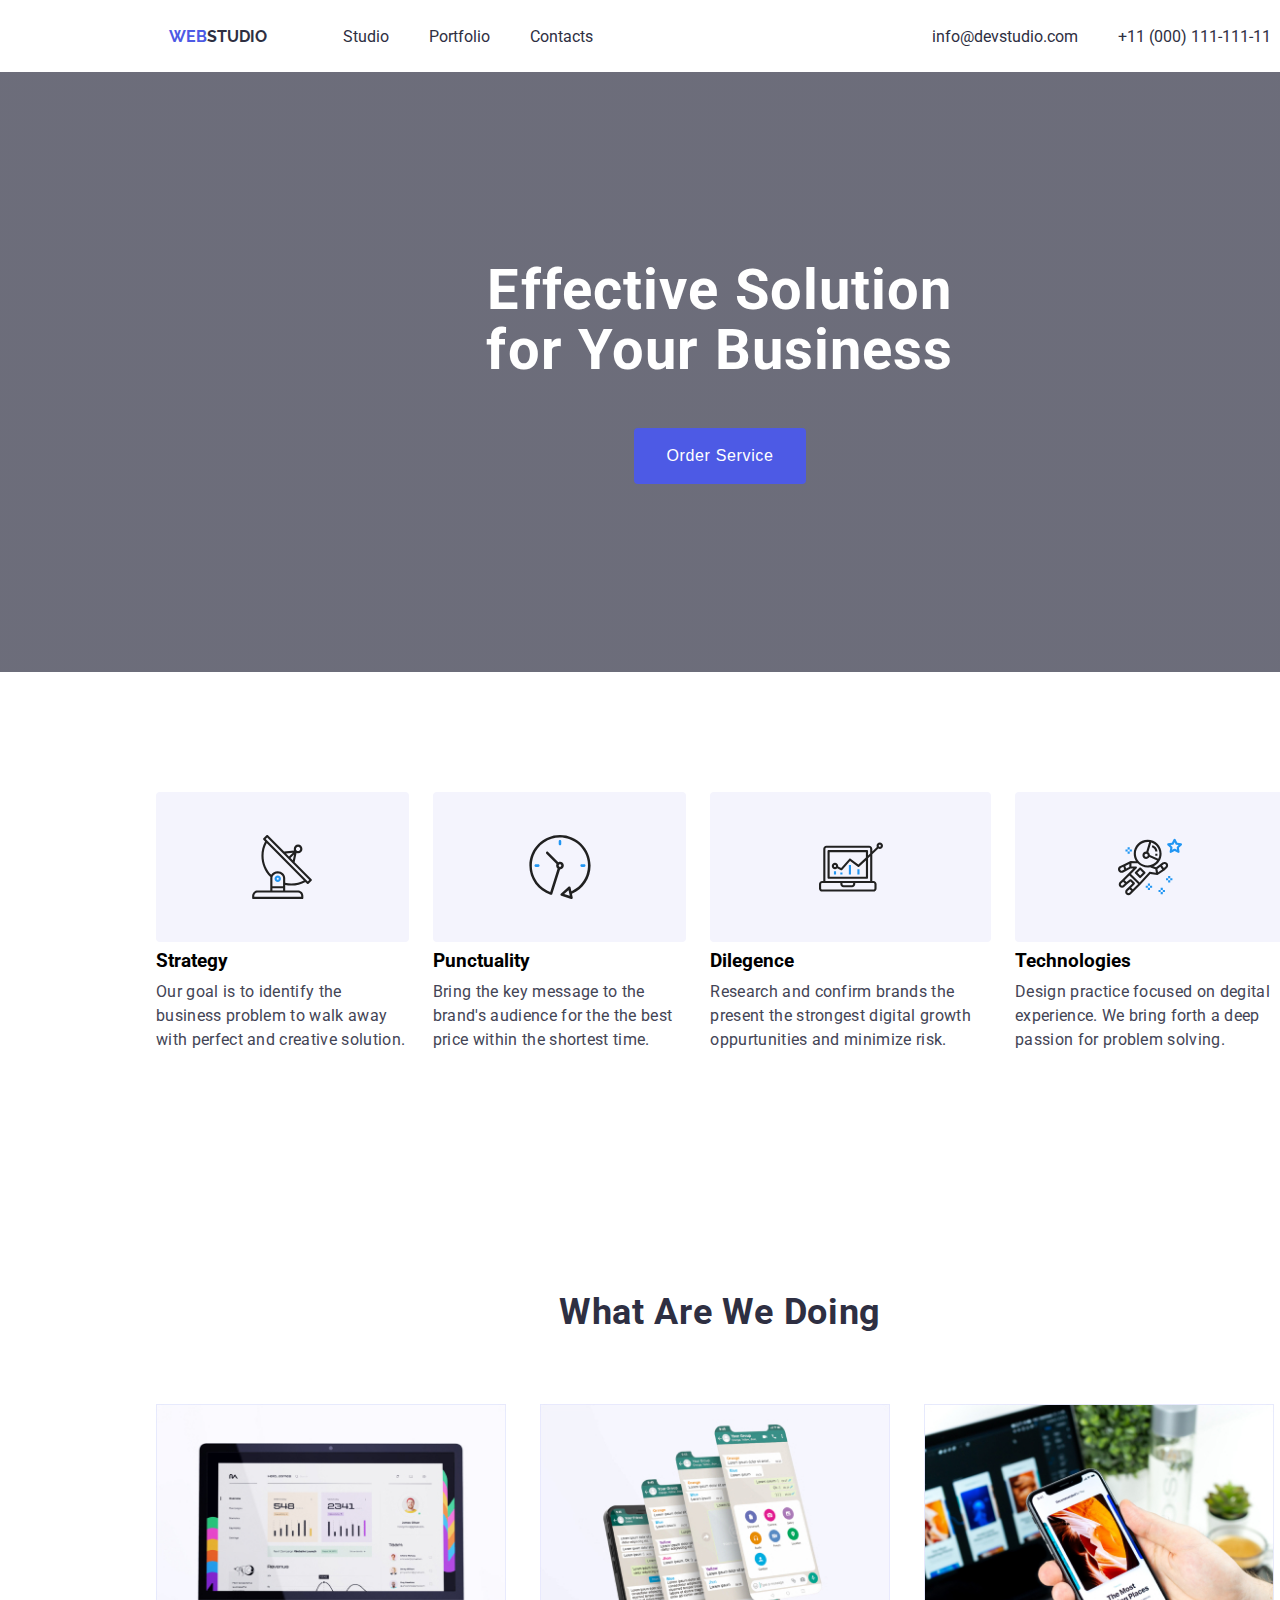
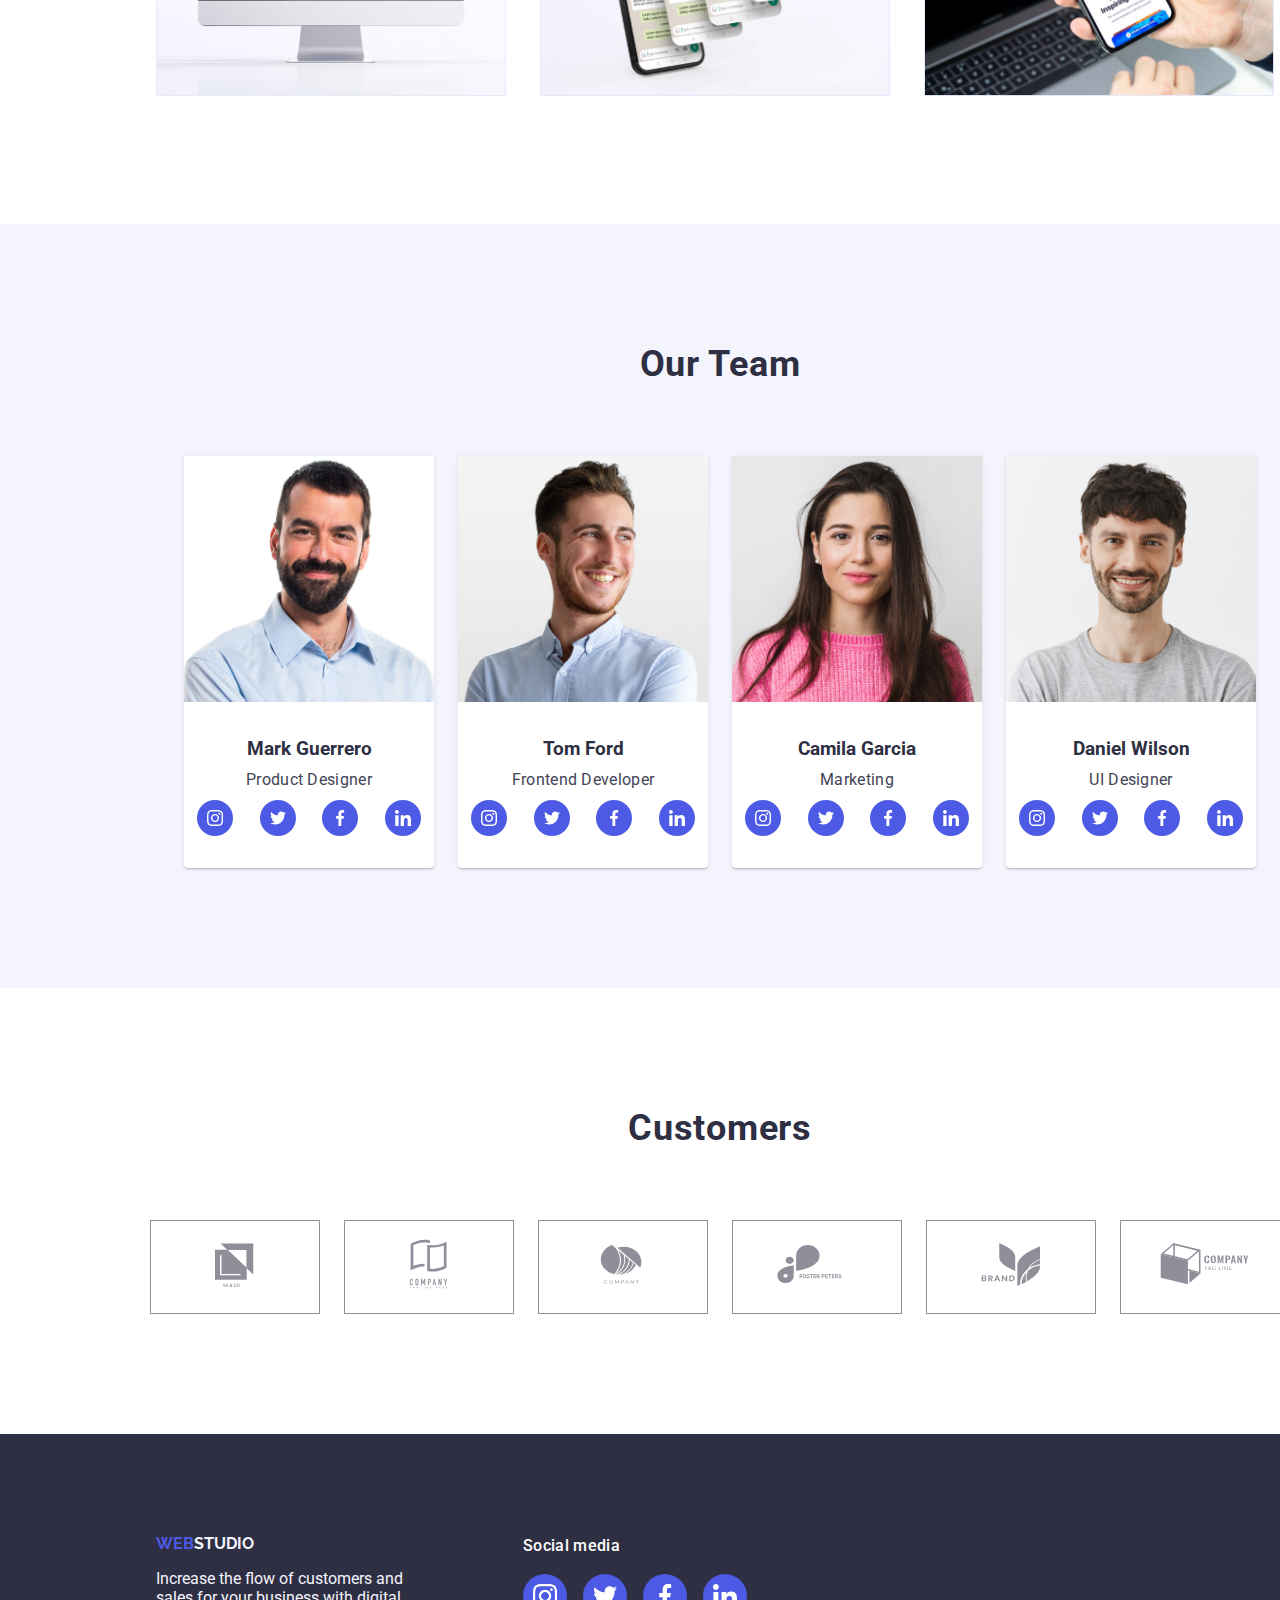
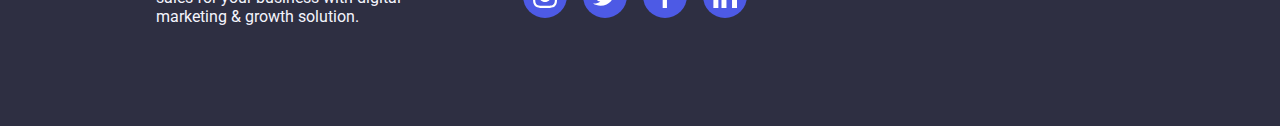
==== index.html @ d41b9c74 "Initial commit" ====
<!DOCTYPE html>
<html lang="en">
  <head>
    <meta charset="UTF-8" />
    <meta name="viewport" content="width=device-width, initial-scale=1.0" />
    <title>Homework#4</title>
    <link rel="preconnect" href="https://fonts.googleapis.com" />
    <link rel="preconnect" href="https://fonts.gstatic.com" crossorigin />
    <link
      href="https://fonts.googleapis.com/css2?family=Montserrat:wght@400;700&family=Roboto:wght@400;500;700;900&display=swap"
      rel="stylesheet"
    />
    <link rel="preconnect" href="https://fonts.googleapis.com" />
    <link rel="preconnect" href="https://fonts.gstatic.com" crossorigin />
    <link
      href="https://fonts.googleapis.com/css2?family=Montserrat:wght@400;700&family=Raleway:wght@800&family=Roboto:wght@400;500;700;900&display=swap"
      rel="stylesheet"
    />
    <link rel="stylesheet" href="./css/styles.css" />
  </head>
  <body>
    <!-- HEADER -->
    <header class="header container d-flex">
      <div class="d-flex">
        <a class="header-logo link" href="webstudio" alt="logo">
          <h4><span>WEB</span>STUDIO</h4>
        </a>
        <nav class="header-nav">
          <ul class="header-list list">
            <li>
              <a class="header-link link" href="./index.html">Studio</a>
            </li>
            <li>
              <a class="header-link link" href="./portfolio.html">Portfolio</a>
            </li>
            <li>
              <a class="header-link link" href="contacts">Contacts</a>
            </li>
          </ul>
        </nav>
      </div>
      <ul class="header-contact list">
        <li>
          <a class="link contacts" href="mailto:info@devstudio.com"
            >info@devstudio.com</a
          >
        </li>
        <li>
          <a class="link cotacts" href="tel:+11(000)111-111-11"
            >+11 (000) 111-111-11</a
          >
        </li>
      </ul>
    </header>
    <!-- MAIN -->
    <main>
      <section class="hero hero-bg">
        <h1 class="hero-txt">
          Effective Solution <br />
          for Your Business
        </h1>
        <button class="hero-btn" type="button">Order Service</button>
      </section>
      <section class="benefit-list section container d-flex">
        <ul class="list">
          <li class="benefit-item">
            <div class="benefit-list-icon">
              <svg width="64" hieght="64">
                <use href="./images/icons.svg#antenna-1"></use>
              </svg>
            </div>
            <h3>Strategy</h3>
            <p class="p-text">
              Our goal is to identify the business problem to walk away with
              perfect and creative solution.
            </p>
          </li>
          <li class="benefit-item">
            <div class="benefit-list-icon">
              <svg width="64" hieght="64">
                <use href="./images/icons.svg#clock-1"></use>
              </svg>
            </div>
            <h3>Punctuality</h3>
            <p class="p-text">
              Bring the key message to the brand's audience for the the best
              price within the shortest time.
            </p>
          </li>
          <li class="benefit-item">
            <div class="benefit-list-icon">
              <svg width="64" hieght="64">
                <use href="./images/icons.svg#diagram-1"></use>
              </svg>
            </div>
            <h3>Dilegence</h3>
            <p class="p-text">
              Research and confirm brands the present the strongest digital
              growth oppurtunities and minimize risk.
            </p>
          </li>
          <li class="benefit-item">
            <div class="benefit-list-icon">
              <svg width="64" hieght="64">
                <use href="./images/icons.svg#astronaut-1"></use>
              </svg>
            </div>
            <h3>Technologies</h3>
            <p class="p-text">
              Design practice focused on degital experience. We bring forth a
              deep passion for problem solving.
            </p>
          </li>
        </ul>
      </section>

      <section class="wedo section container">
        <h2 class="section-title">What Are We Doing</h2>
        <ul class="list">
          <li class="wedo-item">
            <img
              src="./images/img1_Rectangle.jpg"
              alt="Desktop Monitoring"
              width="350"
            />
          </li>
          <li class="wedo-item">
            <img
              src="./images/img2_Rectangle.jpg"
              alt="Mobile Monitoring"
              width="350"
            />
          </li>
          <li class="wedo-item">
            <img
              src="./images/img3_Rectangle.jpg"
              alt="Mobile and Desktop Monitoring"
              width="350"
            />
          </li>
        </ul>
      </section>

      <section class="team section container">
        <h2 class="section-title">Our Team</h2>
        <ul class="list">
          <li class="team-item">
            <img
              class="team-image"
              src="./images/img1_Tcard.jpg"
              alt="Photo of Product Designer"
              width="250"
            />
            <div class="team-caption">
              <h3 class="team-name">Mark Guerrero</h3>
              <p class="p-text">Product Designer</p>
              <div class="team-socials">
                <a class="team-socials-icon">
                  <svg width="16" height="16">
                    <use href="./images/icons.svg#instagram-2"></use>
                  </svg>
                </a>
                <a class="team-socials-icon">
                  <svg width="16" height="16">
                    <use href="./images/icons.svg#twitter-1"></use>
                  </svg>
                </a>
                <a class="team-socials-icon">
                  <svg width="16" height="16">
                    <use href="./images/icons.svg#facebook-1"></use>
                  </svg>
                </a>
                <a class="team-socials-icon">
                  <svg width="16" height="16">
                    <use href="./images/icons.svg#linkedin-1"></use>
                  </svg>
                </a>
              </div>
            </div>
          </li>
          <li class="team-item">
            <img
              class="team-image"
              src="./images/img2_Tcard.jpg"
              alt="Photo of Frontend Developer"
              width="250"
            />
            <div>
              <h3 class="team-name">Tom Ford</h3>
              <p class="p-text">Frontend Developer</p>
              <div class="team-socials">
                <a class="team-socials-icon">
                  <svg width="16" height="16">
                    <use href="./images/icons.svg#instagram-2"></use>
                  </svg>
                </a>
                <a class="team-socials-icon">
                  <svg width="16" height="16">
                    <use href="./images/icons.svg#twitter-1"></use>
                  </svg>
                </a>
                <a class="team-socials-icon">
                  <svg width="16" height="16">
                    <use href="./images/icons.svg#facebook-1"></use>
                  </svg>
                </a>
                <a class="team-socials-icon">
                  <svg width="16" height="16">
                    <use href="./images/icons.svg#linkedin-1"></use>
                  </svg>
                </a>
              </div>
            </div>
          </li>
          <li class="team-item">
            <img
              class="team-image"
              src="./images/img3_Tcard.jpg"
              alt="Photo of Marketing"
              width="250"
            />
            <div>
              <h3 class="team-name">Camila Garcia</h3>
              <p class="p-text">Marketing</p>
              <div class="team-socials">
                <a class="team-socials-icon">
                  <svg width="16" height="16">
                    <use href="./images/icons.svg#instagram-2"></use>
                  </svg>
                </a>
                <a class="team-socials-icon">
                  <svg width="16" height="16">
                    <use href="./images/icons.svg#twitter-1"></use>
                  </svg>
                </a>
                <a class="team-socials-icon">
                  <svg width="16" height="16">
                    <use href="./images/icons.svg#facebook-1"></use>
                  </svg>
                </a>
                <a class="team-socials-icon">
                  <svg width="16" height="16">
                    <use href="./images/icons.svg#linkedin-1"></use>
                  </svg>
                </a>
              </div>
            </div>
          </li>
          <li class="team-item">
            <img
              class="team-image"
              src="./images/img4_Tcard.jpg"
              alt="Photo of UI Designer"
              width="250"
            />
            <div>
              <h3 class="team-name">Daniel Wilson</h3>
              <p class="p-text">UI Designer</p>
              <div class="team-socials">
                <a class="team-socials-icon">
                  <svg width="16" height="16">
                    <use href="./images/icons.svg#instagram-2"></use>
                  </svg>
                </a>
                <a class="team-socials-icon">
                  <svg width="16" height="16">
                    <use href="./images/icons.svg#twitter-1"></use>
                  </svg>
                </a>
                <a class="team-socials-icon">
                  <svg width="16" height="16">
                    <use href="./images/icons.svg#facebook-1"></use>
                  </svg>
                </a>
                <a class="team-socials-icon">
                  <svg width="16" height="16">
                    <use href="./images/icons.svg#linkedin-1"></use>
                  </svg>
                </a>
              </div>
            </div>
          </li>
        </ul>
      </section>
      <section class="customers container section">
        <h2 class="section-title">Customers</h2>
        <ul class="customers-list list">
          <li class="customer-icon">
            <a href="#">
              <svg width="104" height="56">
                <use href="./images/icons.svg#Logo-6"></use>
              </svg>
            </a>
          </li>
          <li class="customer-icon">
            <a href="#">
              <svg width="104" height="56">
                <use href="./images/icons.svg#Logo-5"></use>
              </svg>
            </a>
          </li>
          <li class="customer-icon">
            <a href="#">
              <svg width="104" height="56">
                <use href="./images/icons.svg#Logo-4"></use>
              </svg>
            </a>
          </li>
          <li class="customer-icon">
            <a href="#">
              <svg width="104" height="56">
                <use href="./images/icons.svg#Logo-2"></use>
              </svg>
            </a>
          </li>
          <li class="customer-icon">
            <a href="#">
              <svg width="104" height="56">
                <use href="./images/icons.svg#Logo"></use>
              </svg>
            </a>
          </li>
          <li class="customer-icon">
            <a href="#">
              <svg width="104" height="56">
                <use href="./images/icons.svg#Logo-1"></use>
              </svg>
            </a>
          </li>
        </ul>
      </section>
    </main>
    <footer class="footer container d-flex">
      <div>
        <a class="footer-logo" href="webstudio" alt="logo"><h4><span>WEB</span>STUDIO</h4></a>
          <p class="footer-text">
              Increase the flow of customers and<br />
              sales for your business with digital<br />
              marketing & growth solution.
          </p>
        </div>
        <div class="footer-socials-container">
            <h3>Social media</h3>
        <div class="footer-socials">
            <a class="footer-socials-icon">
                  <svg width="24" height="24">
                    <use href="./images/icons.svg#instagram-2"></use>
                  </svg>
                </a>
                <a class="footer-socials-icon">
                  <svg width="24" height="24">
                    <use href="./images/icons.svg#twitter-1"></use>
                  </svg>
                </a>
                <a class="footer-socials-icon">
                  <svg width="24" height="24">
                    <use href="./images/icons.svg#facebook-1"></use>
                  </svg>
                </a>
                <a class="footer-socials-icon">
                  <svg width="24" height="24">
                    <use href="./images/icons.svg#linkedin-1"></use>
                  </svg>
                </a>
        </div>
    </footer>
  </body>
</html>
---- css/styles.css ----
* {
  margin: 0;
  padding: 0;
  box-sizing: border-box;
}
:root {
  --IRIS: #4d5ae5;
  --NAVY-BLUE: #2e2f42;
  --WHITE: #fff;
  --SLATE: #434455;
  --LIGHT-SLATE: #8e8f99;
  --CLOUD: #f4f4fd;
  --CORNFLOWER: #e7e9fc;
}
/* General Style */
body {
  font-family: "Roboto", sans-serif;
}
.link {
  text-decoration: none;
  color: var(--NAVY-BLUE);
}
.list {
  display: flex;
  list-style: none;
  gap: 24px;
}
.p-text {
  color: var(--SLATE);
  font-size: 16px;
  font-weight: 400;
  line-height: 24px;
  /* 150% */
  letter-spacing: 0.32px;
}
.section-title {
  text-align: center;
  color: var(--NAVY-BLUE);
}
.team-name {
  color: var(--NAVY-BLUE);
}
.container {
  width: 1440px;
}
.d-flex {
  display: flex;
}
.section {
  padding-top: 120px;
  padding-bottom: 120px;
}
/* End of General Style */

/* Header Section (NAV) */
.header {
  justify-content: space-around;
  align-items: center;
  height: 72px;
}
.header .d-flex {
  align-items: center;
}
.header .list {
  gap: 40px;
}
.header .link .list {
  font-size: 16px;
  font-weight: 500;
  line-height: 24px;
  /* 150% */
  letter-spacing: 0.32px;
}
.header-logo {
  color: var(--NAVY-BLUE);
  font-family: Raleway;
  font-weight: 800;
  margin-right: 76px;
}

.header-logo span {
  color: var(--IRIS);
}
.header-logo:hover {
  color: var(--IRIS);
}
.link:hover {
  color: var(--IRIS);
}

/* End of Header Section (NAV) */

/* Hero Section */
.hero {
}
.hero-bg {
  background: linear-gradient(rgba(46, 47, 66, 0.7), rgba(46, 47, 66, 0.7)),
    url("../images/people-office-1.jpg");
  background-size: cover;
  background-repeat: no-repeat;
  padding-top: 188px;
  padding-bottom: 188px;
  text-align: center;
  width: 1440px;
}
.hero-txt {
  text-align: center;
  color: var(--WHITE);
  font-size: 56px;
  font-weight: 700;
  line-height: 60px;
  letter-spacing: 1.12px;
  /* text-transform: uppercase; */
}

.hero-btn {
  color: var(--WHITE);
  background-color: var(--IRIS);
  border: none;
  border-radius: 4px;
  padding: 16px 32px;
  margin-top: 48px;
  font-size: 16px;
  font-weight: 500;
  line-height: 24px;
  /* 150% */
  letter-spacing: 0.64px;
}
.hero-btn:hover {
  background-color: goldenrod;
  cursor: pointer;
}
/* End of Hero Section */

/* Benefit Section */
.benefit-list-icon {
  background: var(--CLOUD);
  display: flex;
  justify-content: center;
  align-items: center;
  border-radius: 4px;
  padding-top: 24px, 0;
  margin-bottom: 8px;
  transition: 1s;
}
.benefit-list-icon:hover,
.benefit-list-icon:focus {
  background-color: var(--IRIS);
  transition: 0s;
}
.benefit-list-icon:hover svg,
.benefit-list-icon:focus svg {
  fill: var(--WHITE);
}
.benefit-list {
  justify-content: center;
  align-items: center;
  padding-left: 156px;
  padding-right: 156px;
}
.benefit-list h3 {
  margin-bottom: 8px;
}

/* End of Benefit Section */

/* We Do Section */
.wedo {
}
.section-title {
  font-size: 36px;
  font-weight: 700;
  line-height: 40px;
  letter-spacing: 0.72px;
  text-transform: capitalize;
  margin-bottom: 72px;
}
.wedo-item {
  width: 360px;
  height: 300px;
}
.wedo .list {
  justify-content: center;
  align-items: center;
}
/* End of We Do Section */

/* Team Section */
.team {
  background-color: var(--CLOUD);
}
.team .list {
  justify-content: center;
  align-items: center;
  text-align: center;
}
.team .team-image {
  margin-bottom: 32px;
}
.team .team-item {
  padding-bottom: 32px;
  border-radius: 0px 0px 4px 4px;
  background: var(--WHITE);
  box-shadow: 0px 2px 1px 0px rgba(46, 47, 66, 0.08),
    0px 1px 1px 0px rgba(46, 47, 66, 0.16),
    0px 1px 6px 0px rgba(46, 47, 66, 0.08);
}
.team .p-text {
  margin-top: 8px;
  margin-bottom: 32;
}
.team-socials {
  display: flex;
  justify-content: space-around;
  padding-top: 8px;
}
.team-socials-icon {
  display: flex;
  justify-content: center;
  align-items: center;
  background-color: var(--IRIS);
  padding: 10px;
  border-radius: 50%;
  justify-content: center;
  align-items: center;
  transition: 1s;
}
.team-socials-icon svg {
  fill: var(--WHITE);
}
.team-socials-icon:hover,
.team-socials-icon:hover {
  padding: 15px;
  transition: 0s;
}
.team-socials-icon:hover svg {
  fill: red;
}
/* End of Team Section */

/* Portfolio Styling Section */
.portfolio {
  padding-top: 69px;
  padding-bottom: 120px;
}
.p-project {
  padding-top: 72px;
}
.buttons {
  /* text-align: center; */
  display: flex;
  justify-content: center;
  align-items: center;
  gap: 24px;
}
.p-button {
  color: var(--IRIS);
  border-radius: 4px;
  border: 1px solid var(--CORNFLOWER);
  background: var(--CLOUD);
  padding: 12px 24px;
  font-size: 16px;
  font-weight: 500;
  line-height: 24px;
  letter-spacing: 0.64px;
  transition: 1s;
}
.p-button:hover,
.p-button:focus {
  color: var(--WHITE);
  background-color: var(--IRIS);
  transition: 0s;
}
.p-project-img:hover img,
.p-project-img:focus img {
  opacity: 0.5;
  border: 2px solid var(--IRIS);
  transition: 0s;
}

.portfolio .p-list {
  width: 100%;
  flex-wrap: wrap;
  gap: 32px;
  justify-content: center;
  align-items: center;
}
.portfolio li img {
  width: 100%;
  transition: 1s;
}
.portfolio li {
  width: 25%;
  border: 1px solid var(--CORNFLOWER);
  transition: 1s;
}
.p-caption {
  flex-direction: column;
  padding: 32px 16px;
  background: var(--WHITE);
}
.p-caption-header {
  color: var(--NAVY-BLUE);
  /* Header 3 */
  font-size: 20px;
  font-weight: 500;
  line-height: 24px;
  /* 120% */
  letter-spacing: 0.4px;
  margin-bottom: 8px;
}
/* End of Portfolio Styling Section */

/* Custmers Styling Section */
.customers-list {
  display: flex;
  justify-content: center;
  align-items: center;
  padding-left: 156;
  padding-right: 156;
}
.customer-icon {
  border: 1px solid var(--LIGHT-SLATE);
  padding: 16px 32px;
  transition: 1s;
}
.customer-icon svg {
  fill: var(--LIGHT-SLATE);
}
.customer-icon:hover,
.customer-icon:focus {
  border: 5px solid var(--IRIS);
  padding: 32px 64px;
  transition: 0s;
}
.customer-icon:hover svg,
.customer-icon:focus {
  fill: var(--IRIS);
}

/* End of Custmers Styling Section */

/* Footer Section */
.footer {
  padding: 100px;
  background-color: var(--NAVY-BLUE);
  padding-left: 156px;
  padding-right: 156px;
}
.footer-logo {
  text-decoration: none;
  color: var(--CLOUD);
  font-family: Raleway;
  font-weight: 800;
}
.footer-text {
  color: var(--CLOUD);
  margin-top: 16px;
}
.footer-logo span {
  color: var(--IRIS);
}
.footer-logo:hover {
  color: var(--IRIS);
}
/* End of Footer Section */
/* Footer Socials Styling */
.footer-socials-container {
  padding-left: 120px;
}
.footer-socials-container h3 {
  color: var(--WHITE);
  font-family: Roboto;
  font-size: 16px;
  font-weight: 500;
  line-height: 24px; /* 150% */
  letter-spacing: 0.32px;
}
.footer-socials {
  display: flex;
  justify-content: center;
  gap: 16px;
  margin-top: 16px;
}
.footer-socials-icon {
  display: flex;
  justify-content: center;
  align-items: center;
  background-color: var(--IRIS);
  padding: 10px;
  border-radius: 50%;
  justify-content: center;
  align-items: center;
  transition: 1s;
}
.footer-socials-icon svg {
  fill: var(--WHITE);
}
.footer-socials-icon:hover,
.footer-socials-icon:focus {
  padding: 15px;
  transition: 0s;
}
.footer-socials-icon:hover svg,
.footer-socials-icon:focus svg {
  fill: red;
}
/* End Footer Socials Styling */
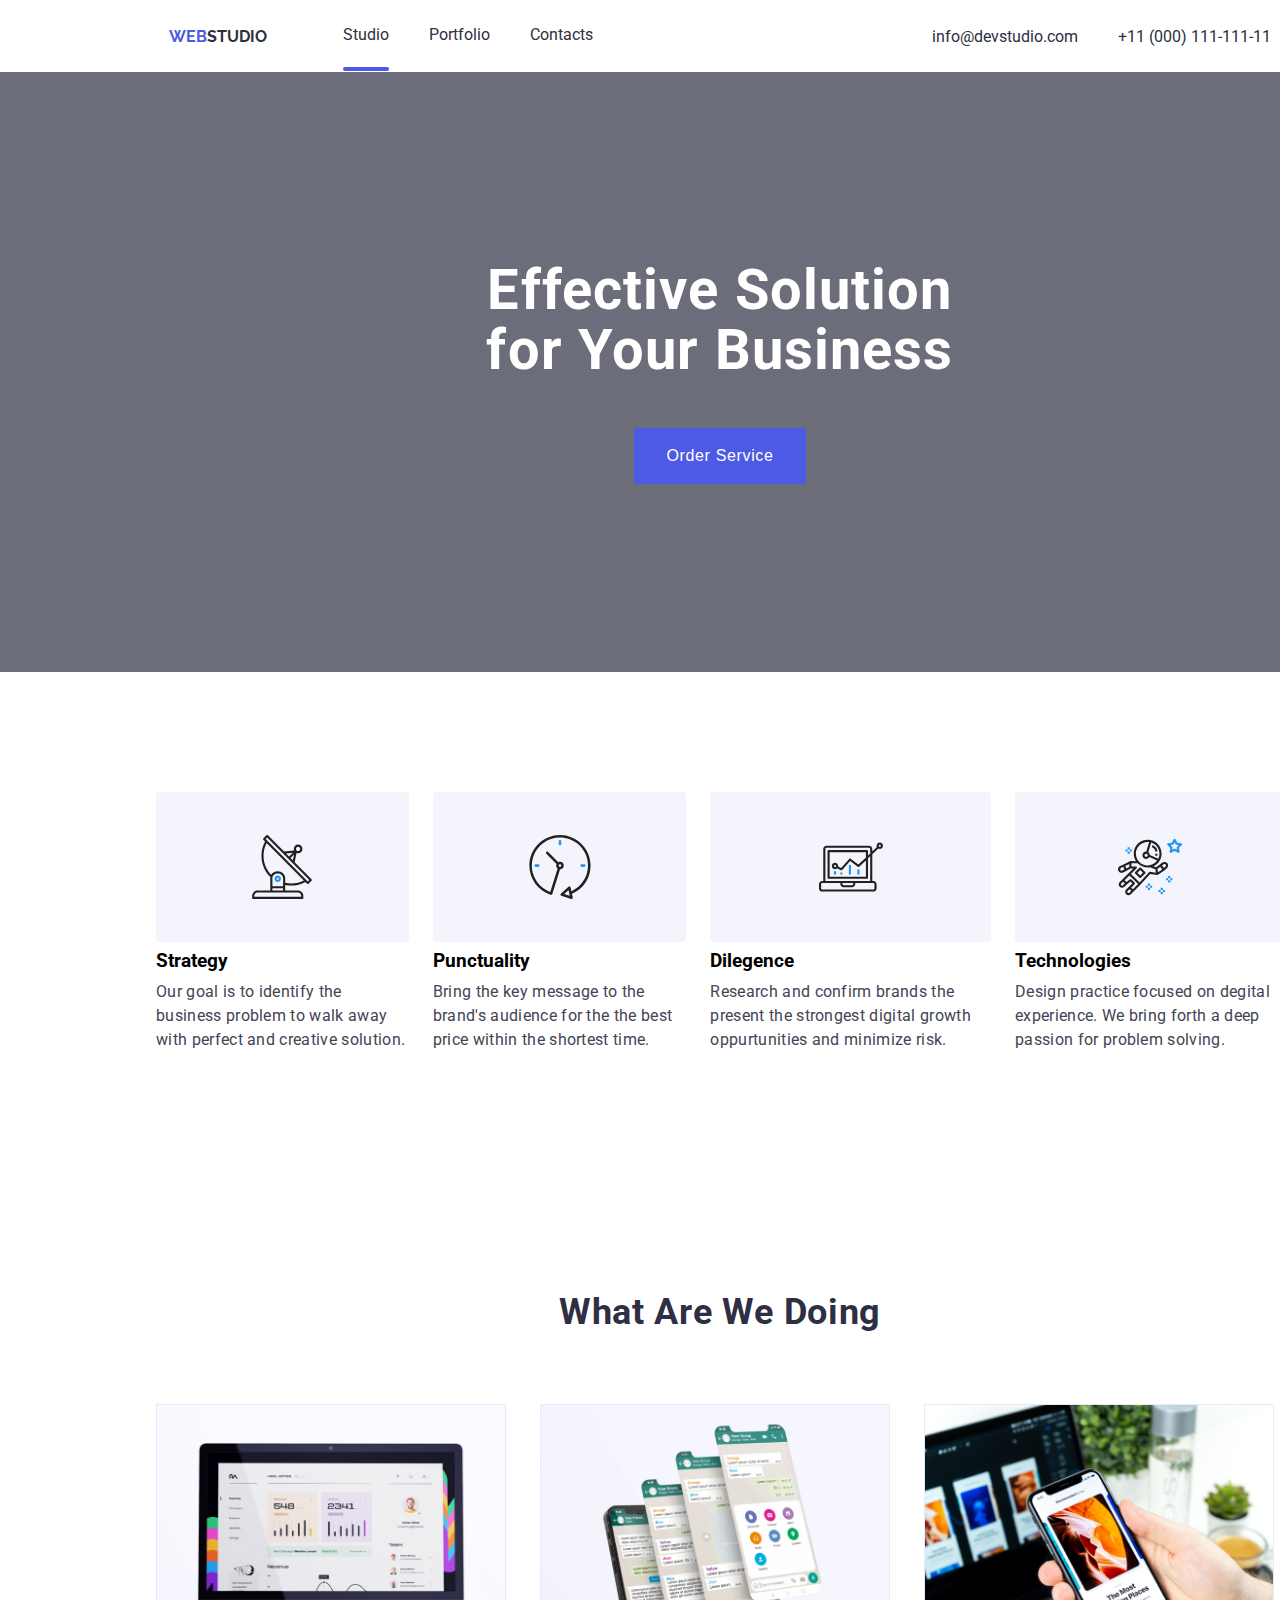
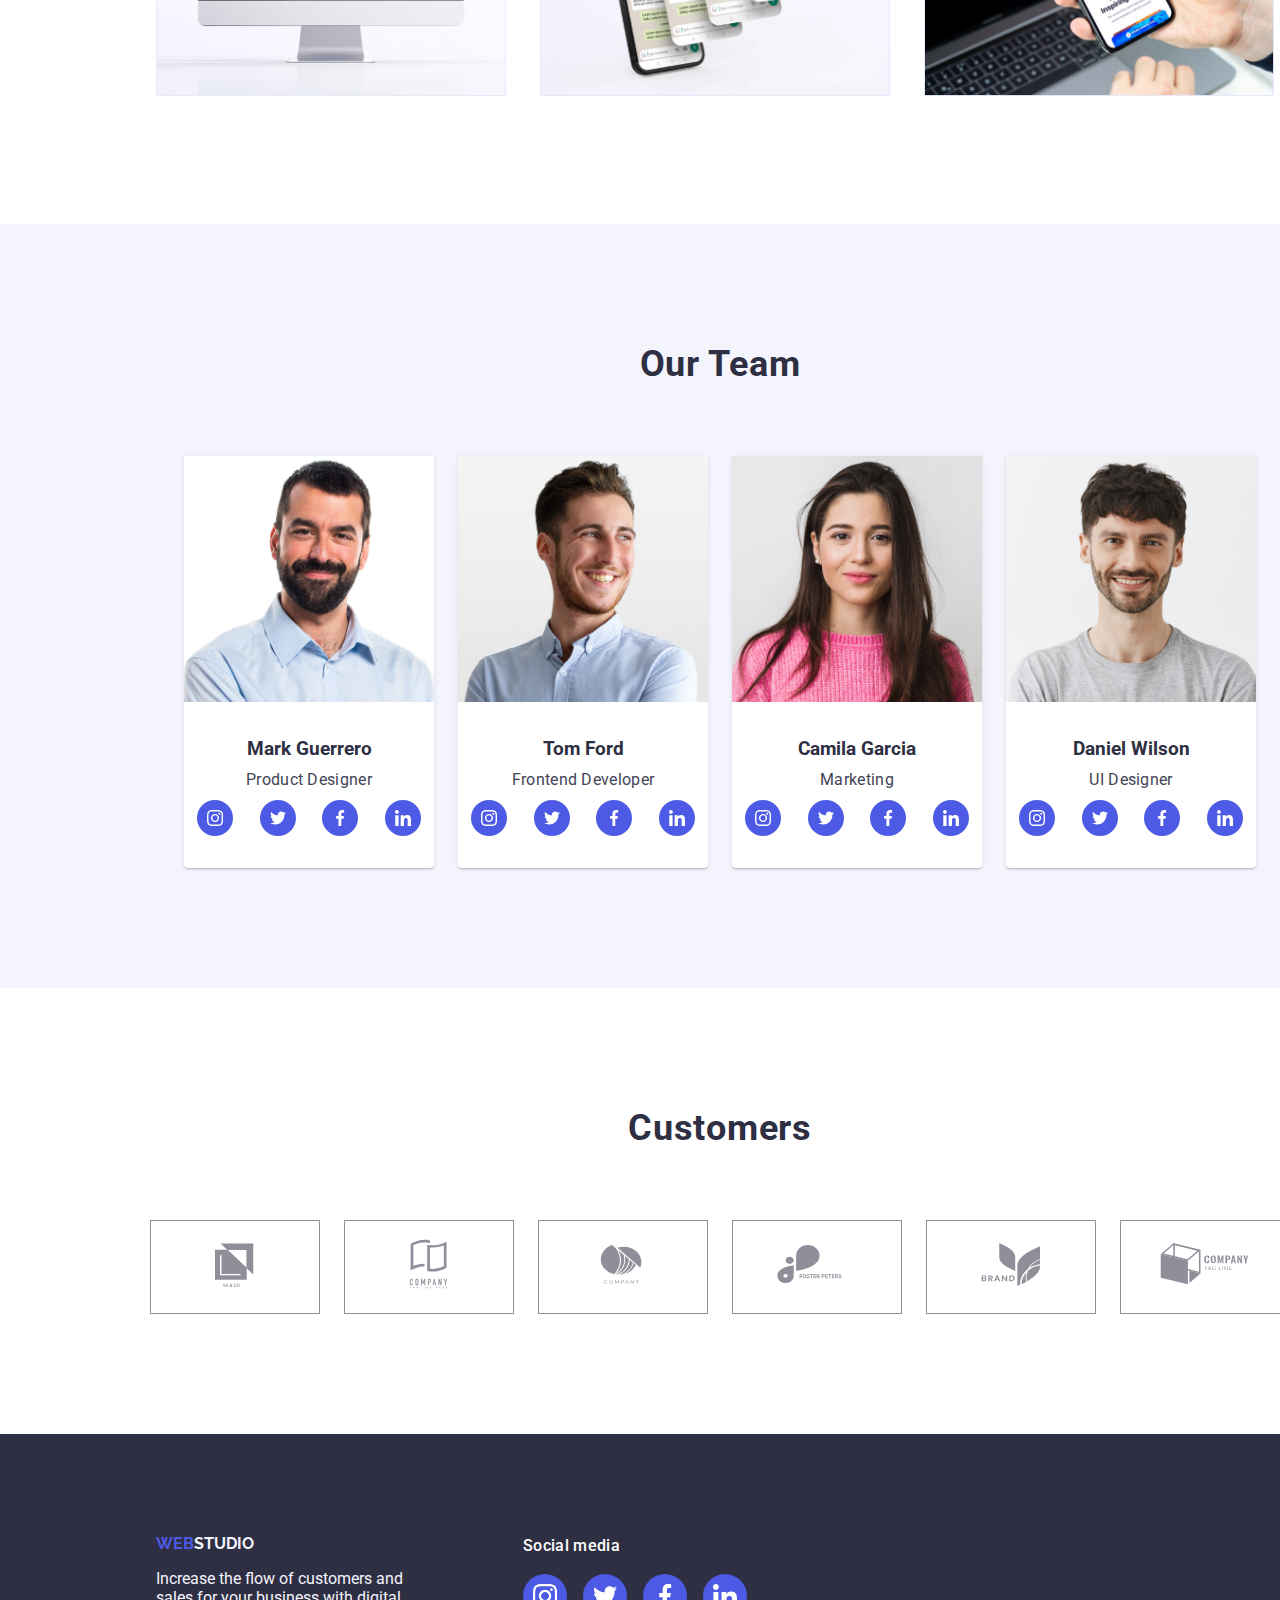
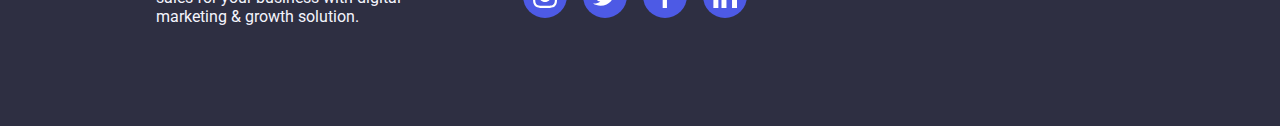
==== commit ecfee863: "adding underline effect on active and overlay effect on portfolio cards" ====
--- a/index.html
+++ b/index.html
@@ -3,7 +3,7 @@
   <head>
     <meta charset="UTF-8" />
     <meta name="viewport" content="width=device-width, initial-scale=1.0" />
-    <title>Homework#4</title>
+    <title>Homework#5</title>
     <link rel="preconnect" href="https://fonts.googleapis.com" />
     <link rel="preconnect" href="https://fonts.gstatic.com" crossorigin />
     <link
@@ -28,7 +28,7 @@
         <nav class="header-nav">
           <ul class="header-list list">
             <li>
-              <a class="header-link link" href="./index.html">Studio</a>
+              <a class="header-link link active" href="./index.html">Studio</a>
             </li>
             <li>
               <a class="header-link link" href="./portfolio.html">Portfolio</a>
--- a/css/styles.css
+++ b/css/styles.css
@@ -50,6 +50,27 @@
   padding-top: 120px;
   padding-bottom: 120px;
 }
+.active::after {
+  content: " ";
+  display: block;
+  height: 4px;
+  width: 100%;
+  border-radius: 2px;
+  background-color: var(--IRIS);
+  position: relative;
+  top: 23px;
+}
+/* .header-link {
+  content: " ";
+  display: block;
+  height: 4px;
+  width: 100%;
+  border-radius: 2px;
+  background-color: var(--IRIS);
+  position: relative;
+  top: 23px;
+} */
+
 /* End of General Style */
 
 /* Header Section (NAV) */
@@ -86,6 +107,7 @@
 }
 .link:hover {
   color: var(--IRIS);
+  cursor: pointer;
 }
 
 /* End of Header Section (NAV) */
@@ -271,28 +293,28 @@
   background-color: var(--IRIS);
   transition: 0s;
 }
-.p-project-img:hover img,
+/* .p-project-img:hover img,
 .p-project-img:focus img {
   opacity: 0.5;
   border: 2px solid var(--IRIS);
   transition: 0s;
-}
-
-.portfolio .p-list {
+} */
+
+/* .portfolio  */
+.p-project .p-list {
   width: 100%;
   flex-wrap: wrap;
   gap: 32px;
   justify-content: center;
   align-items: center;
 }
-.portfolio li img {
+.p-project .p-project-img img {
   width: 100%;
-  transition: 1s;
-}
-.portfolio li {
+  display: block;
+}
+.p-project .p-project-img {
   width: 25%;
   border: 1px solid var(--CORNFLOWER);
-  transition: 1s;
 }
 .p-caption {
   flex-direction: column;
@@ -301,13 +323,37 @@
 }
 .p-caption-header {
   color: var(--NAVY-BLUE);
-  /* Header 3 */
   font-size: 20px;
   font-weight: 500;
   line-height: 24px;
-  /* 120% */
   letter-spacing: 0.4px;
   margin-bottom: 8px;
+}
+.p-project {
+  overflow: hidden;
+}
+.project-image {
+  position: relative;
+  overflow: hidden;
+}
+.project-image-caption {
+  position: absolute;
+  background-color: rgba(77, 90, 229, 0.7);
+  color: white;
+  width: 100%;
+  height: 100%;
+  top: 0;
+  left: 0;
+  opacity: 0;
+  transform: translateY(100%);
+  transition: transform 250ms cubic-bezier(0.4, 0, 0.2, 1);
+}
+.p-project-img:hover .project-image-caption {
+  opacity: 1;
+  transform: translateY(0);
+}
+.project-image-caption {
+  padding: 40px 32px;
 }
 /* End of Portfolio Styling Section */
 
